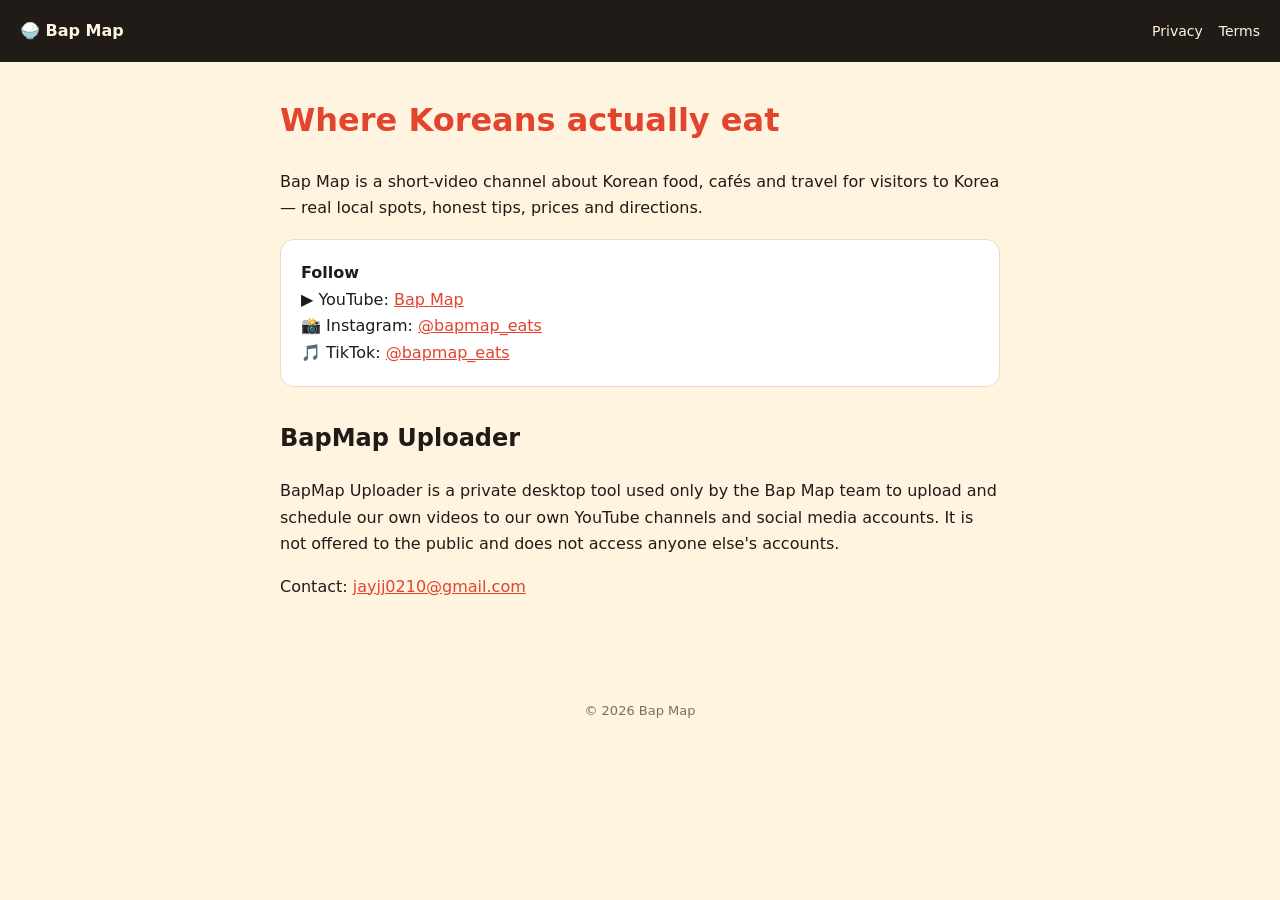
==== index.html @ 2d738415 "Add files via upload" ====
<!doctype html><html lang="en"><head><meta charset="utf-8"><meta name="viewport" content="width=device-width,initial-scale=1">
<title>Bap Map — Where Koreans actually eat</title><link rel="stylesheet" href="style.css"></head><body>
<header><a href="./">🍚 Bap Map</a><nav><a href="privacy.html">Privacy</a><a href="terms.html">Terms</a></nav></header>
<main>
<h1>Where Koreans actually eat</h1>
<p>Bap Map is a short-video channel about Korean food, cafés and travel for visitors to Korea — real local spots, honest tips, prices and directions.</p>
<div class="card"><b>Follow</b><br>
▶ YouTube: <a href="https://www.youtube.com/channel/UC5KBGikeWIqvLpmcNPwNAkA">Bap Map</a><br>
📸 Instagram: <a href="https://www.instagram.com/bapmap_eats">@bapmap_eats</a><br>
🎵 TikTok: <a href="https://www.tiktok.com/@bapmap_eats">@bapmap_eats</a></div>
<h2>BapMap Uploader</h2>
<p>BapMap Uploader is a private desktop tool used only by the Bap Map team to upload and schedule our own videos to our own YouTube channels and social media accounts. It is not offered to the public and does not access anyone else's accounts.</p>
<p>Contact: <a href="mailto:jayjj0210@gmail.com">jayjj0210@gmail.com</a></p>
</main><footer>© 2026 Bap Map</footer></body></html>
---- style.css ----
:root{--red:#E2442E;--cream:#FFF4E0;--ink:#211B18;--yel:#FFD666}
*{box-sizing:border-box}body{margin:0;font-family:Poppins,"Malgun Gothic",system-ui,sans-serif;background:var(--cream);color:var(--ink);line-height:1.65}
header{background:var(--ink);color:var(--cream);padding:18px 20px}header a{color:var(--cream);text-decoration:none;font-weight:700}
nav{float:right}nav a{margin-left:16px;font-weight:400;font-size:14px}
main{max-width:760px;margin:0 auto;padding:32px 20px 60px}h1{color:var(--red);margin-top:0}h2{margin-top:32px}
.card{background:#fff;border-radius:14px;padding:20px;margin:18px 0;border:1px solid #eadcc4}
a{color:var(--red)}footer{text-align:center;font-size:13px;color:#7a6f66;padding:24px}
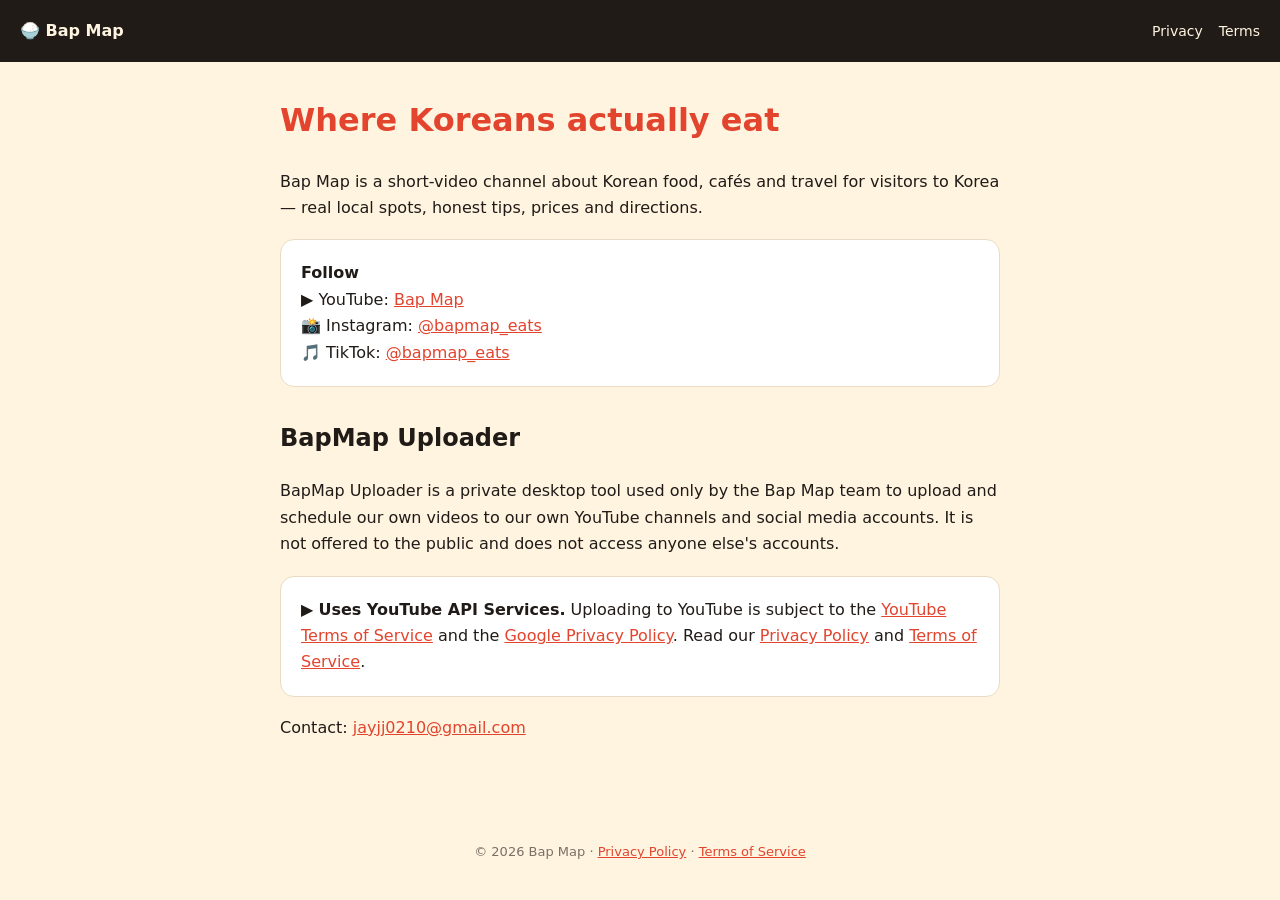
==== commit e75ad122: "Add files via upload" ====
--- a/index.html
+++ b/index.html
@@ -10,5 +10,6 @@
 🎵 TikTok: <a href="https://www.tiktok.com/@bapmap_eats">@bapmap_eats</a></div>
 <h2>BapMap Uploader</h2>
 <p>BapMap Uploader is a private desktop tool used only by the Bap Map team to upload and schedule our own videos to our own YouTube channels and social media accounts. It is not offered to the public and does not access anyone else's accounts.</p>
+<div class="card">▶ <b>Uses YouTube API Services.</b> Uploading to YouTube is subject to the <a href="https://www.youtube.com/t/terms">YouTube Terms of Service</a> and the <a href="https://policies.google.com/privacy">Google Privacy Policy</a>. Read our <a href="privacy.html">Privacy Policy</a> and <a href="terms.html">Terms of Service</a>.</div>
 <p>Contact: <a href="mailto:jayjj0210@gmail.com">jayjj0210@gmail.com</a></p>
-</main><footer>© 2026 Bap Map</footer></body></html>
+</main><footer>© 2026 Bap Map · <a href="privacy.html">Privacy Policy</a> · <a href="terms.html">Terms of Service</a></footer></body></html>
